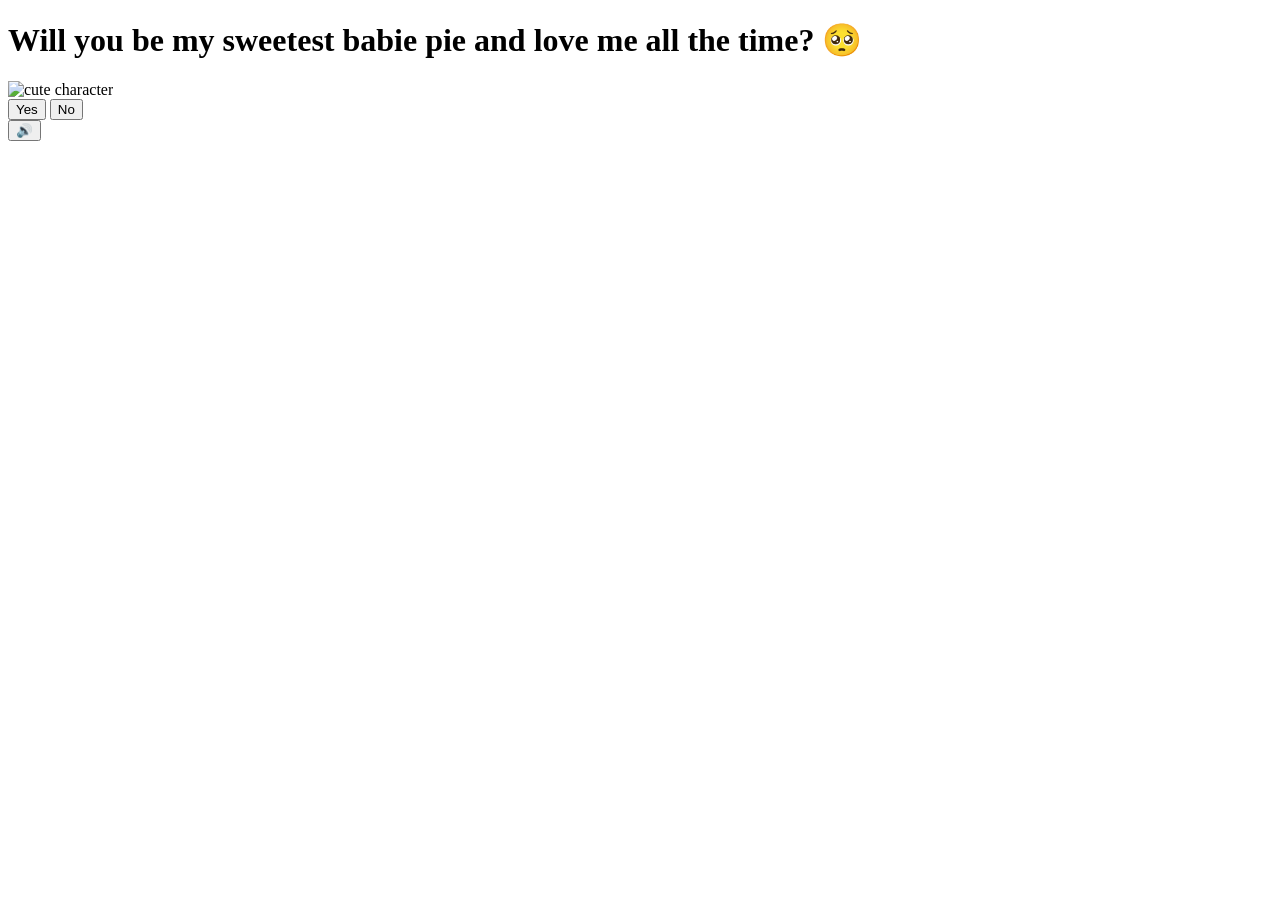
==== index.html @ fa5ce6db "Test1" ====
<!DOCTYPE html>
<html lang="en">
<head>
    <meta charset="UTF-8">
    <meta name="viewport" content="width=device-width, initial-scale=1.0">
    <title>Will you be my sweetest babie pie and love me all the time? 🥺</title>
    <link rel="preconnect" href="https://fonts.googleapis.com">
    <link href="https://fonts.googleapis.com/css2?family=Nunito:wght@400;700;800;900&display=swap" rel="stylesheet">
    <link rel="stylesheet" href="style.css">
</head>
<body>
    <div class="hearts-bg"></div>

    <div class="container">
        <h1>Will you be my sweetest babie pie and love me all the time? 🥺</h1>

        <div class="gif-container">
            <img id="cat-gif" src="https://media.tenor.com/EBV7OT7ACfwAAAAj/u-u-qua-qua-u-quaa.gif" alt="cute character">
        </div>

        <div class="buttons">
            <button id="yes-btn" onclick="handleYesClick()">Yes</button>
            <button id="no-btn" onclick="handleNoClick()">No</button>
        </div>
        <div id="tease-toast"></div>
    </div>

    <audio id="bg-music" loop autoplay muted>
        <source src="music/beabadoobee - Glue Song (Lyrics).mp3" type="audio/mpeg">
    </audio>

    <button id="music-toggle" onclick="toggleMusic()" title="Toggle music">🔊</button>

    <script src="script.js"></script>
</body>
</html>
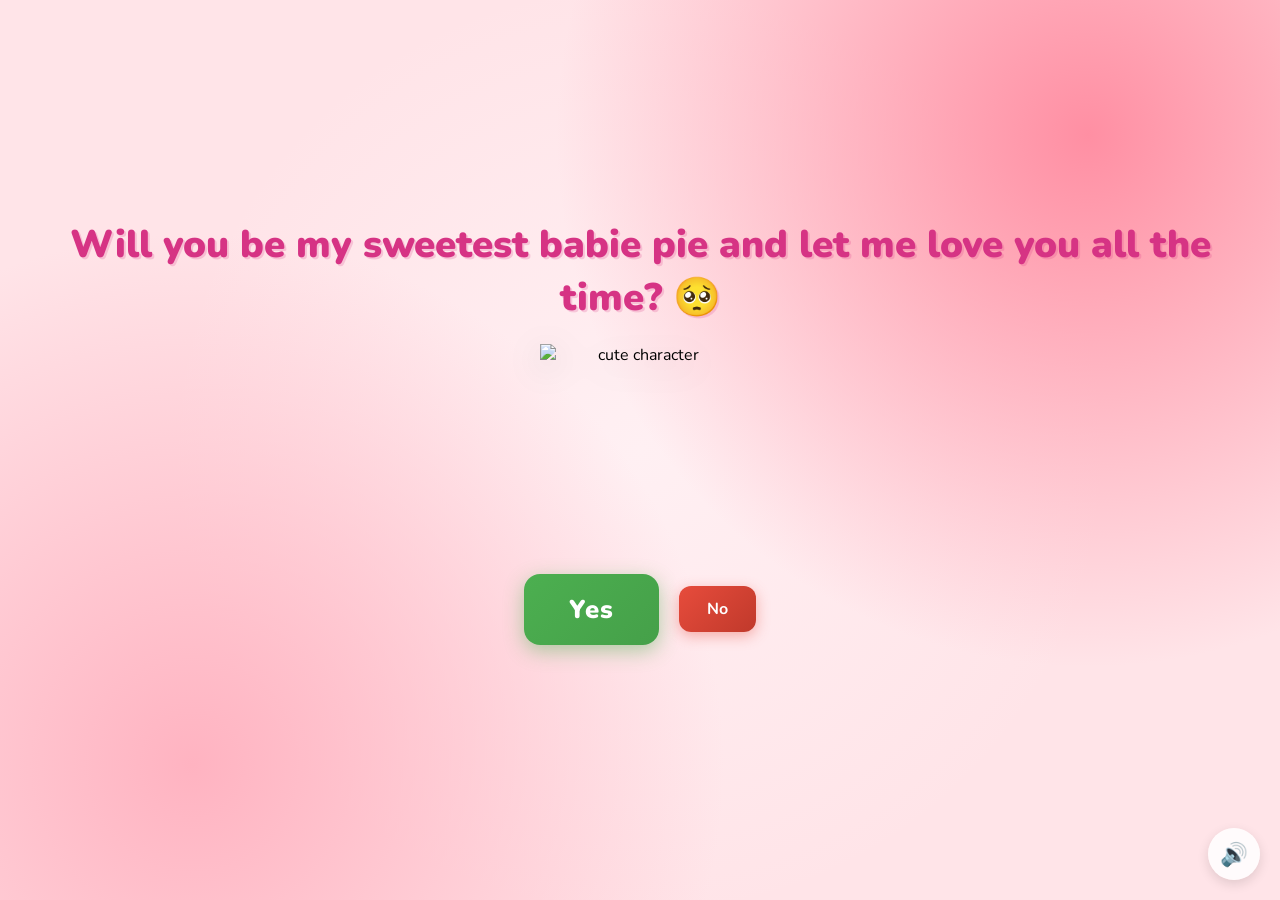
==== commit 00e85053: "Change music" ====
--- a/index.html
+++ b/index.html
@@ -3,7 +3,7 @@
 <head>
     <meta charset="UTF-8">
     <meta name="viewport" content="width=device-width, initial-scale=1.0">
-    <title>Will you be my sweetest babie pie and love me all the time? 🥺</title>
+    <title>Will you be my sweetest babie pie and let me love you all the time? 🥺</title>
     <link rel="preconnect" href="https://fonts.googleapis.com">
     <link href="https://fonts.googleapis.com/css2?family=Nunito:wght@400;700;800;900&display=swap" rel="stylesheet">
     <link rel="stylesheet" href="style.css">
@@ -12,7 +12,7 @@
     <div class="hearts-bg"></div>
 
     <div class="container">
-        <h1>Will you be my sweetest babie pie and love me all the time? 🥺</h1>
+        <h1>Will you be my sweetest babie pie and let me love you all the time? 🥺</h1>
 
         <div class="gif-container">
             <img id="cat-gif" src="https://media.tenor.com/EBV7OT7ACfwAAAAj/u-u-qua-qua-u-quaa.gif" alt="cute character">
@@ -26,7 +26,7 @@
     </div>
 
     <audio id="bg-music" loop autoplay muted>
-        <source src="music/beabadoobee - Glue Song (Lyrics).mp3" type="audio/mpeg">
+        <source src="music/maobuyi.MP3" type="audio/mpeg">
     </audio>
 
     <button id="music-toggle" onclick="toggleMusic()" title="Toggle music">🔊</button>
--- a/style.css
+++ b/style.css
@@ -0,0 +1,206 @@
+* {
+    margin: 0;
+    padding: 0;
+    box-sizing: border-box;
+}
+
+body {
+    background-color: #FFE4E8;
+    font-family: 'Nunito', sans-serif;
+    min-height: 100vh;
+    display: flex;
+    justify-content: center;
+    align-items: center;
+    overflow: hidden;
+    background-image:
+        radial-gradient(circle at 15% 85%, #ffb3c1 0%, transparent 40%),
+        radial-gradient(circle at 85% 15%, #ff8fa3 0%, transparent 40%),
+        radial-gradient(circle at 50% 50%, #fff0f3 0%, transparent 60%);
+}
+
+/* Floating hearts background */
+.hearts-bg {
+    position: fixed;
+    top: 0; left: 0; right: 0; bottom: 0;
+    pointer-events: none;
+    z-index: 0;
+    overflow: hidden;
+}
+
+.hearts-bg::before,
+.hearts-bg::after {
+    content: 'I LOVE U';
+    position: absolute;
+    font-size: 1.5rem;
+    opacity: 0.15;
+    animation: floatHearts 12s linear infinite;
+    white-space: nowrap;
+    top: 100%;
+    left: 10%;
+}
+
+.hearts-bg::after {
+    animation-delay: 6s;
+    left: 60%;
+    content: '❤️❤️❤️❤️❤️❤️';
+}
+
+@keyframes floatHearts {
+    from { transform: translateY(0); opacity: 0.15; }
+    to { transform: translateY(-110vh); opacity: 0; }
+}
+
+.container {
+    position: relative;
+    z-index: 1;
+    text-align: center;
+    padding: 40px 20px;
+}
+
+h1 {
+    font-size: 2.4rem;
+    color: #d63384;
+    font-weight: 900;
+    margin-bottom: 20px;
+    text-shadow: 2px 2px 0px rgba(214, 51, 132, 0.2);
+    animation: wiggle 2s ease-in-out infinite;
+}
+
+@keyframes wiggle {
+    0%, 100% { transform: rotate(-1deg); }
+    50% { transform: rotate(1deg); }
+}
+
+.gif-container {
+    margin: 20px auto;
+    display: flex;
+    justify-content: center;
+}
+
+#cat-gif {
+    width: 200px;
+    height: 200px;
+    object-fit: contain;
+    filter: drop-shadow(0 8px 16px rgba(0,0,0,0.15));
+    transition: opacity 0.3s ease;
+}
+
+.buttons {
+    display: flex;
+    gap: 20px;
+    justify-content: center;
+    align-items: center;
+    margin-top: 30px;
+    flex-wrap: wrap;
+}
+
+#yes-btn {
+    background: linear-gradient(135deg, #4CAF50, #45a049);
+    color: white;
+    border: none;
+    border-radius: 16px;
+    font-size: 1.6rem;
+    font-weight: 900;
+    font-family: 'Nunito', sans-serif;
+    padding: 18px 45px;
+    cursor: pointer;
+    transition: transform 0.15s, box-shadow 0.15s;
+    box-shadow: 0 6px 20px rgba(76, 175, 80, 0.45);
+    letter-spacing: 1px;
+}
+
+#yes-btn:hover {
+    transform: scale(1.06) translateY(-2px);
+    box-shadow: 0 10px 28px rgba(76, 175, 80, 0.55);
+}
+
+#yes-btn:active {
+    transform: scale(0.98);
+}
+
+#no-btn {
+    background: linear-gradient(135deg, #e74c3c, #c0392b);
+    color: white;
+    border: none;
+    border-radius: 12px;
+    font-size: 1rem;
+    font-weight: 700;
+    font-family: 'Nunito', sans-serif;
+    padding: 12px 28px;
+    cursor: pointer;
+    transition: background 0.2s, left 0.25s ease, top 0.25s ease;
+    box-shadow: 0 4px 14px rgba(231, 76, 60, 0.4);
+}
+
+#no-btn:hover {
+    background: linear-gradient(135deg, #c0392b, #a93226);
+}
+
+
+#tease-toast {
+    margin-top: 14px;
+    font-size: 1rem;
+    color: #d63384;
+    font-weight: 700;
+    font-style: italic;
+    opacity: 0;
+    transform: translateY(6px);
+    transition: opacity 0.3s ease, transform 0.3s ease;
+    min-height: 1.5rem;
+}
+
+#tease-toast.show {
+    opacity: 1;
+    transform: translateY(0);
+}
+
+/* Music toggle button */
+#music-toggle {
+    position: fixed;
+    bottom: 20px;
+    right: 20px;
+    background: rgba(255, 255, 255, 0.85);
+    border: none;
+    border-radius: 50%;
+    width: 52px;
+    height: 52px;
+    font-size: 1.4rem;
+    cursor: pointer;
+    backdrop-filter: blur(10px);
+    box-shadow: 0 4px 12px rgba(0, 0, 0, 0.12);
+    transition: transform 0.2s;
+    z-index: 100;
+}
+
+#music-toggle:hover {
+    transform: scale(1.1);
+}
+
+/* Yes page specific */
+.yes-container h1.yes-title {
+    font-size: 2.8rem;
+    animation: bounceTitle 0.6s ease infinite alternate;
+}
+
+@keyframes bounceTitle {
+    from { transform: translateY(0) rotate(-1deg); }
+    to { transform: translateY(-12px) rotate(1deg); }
+}
+
+.yes-message {
+    font-size: 1.4rem;
+    color: #e91e8c;
+    font-weight: 700;
+    margin-top: 24px;
+    animation: fadeIn 1s ease 0.5s both;
+}
+
+@keyframes fadeIn {
+    from { opacity: 0; transform: translateY(10px); }
+    to { opacity: 1; transform: translateY(0); }
+}
+
+.yes-container #cat-gif {
+    width: 260px;
+    height: 260px;
+}
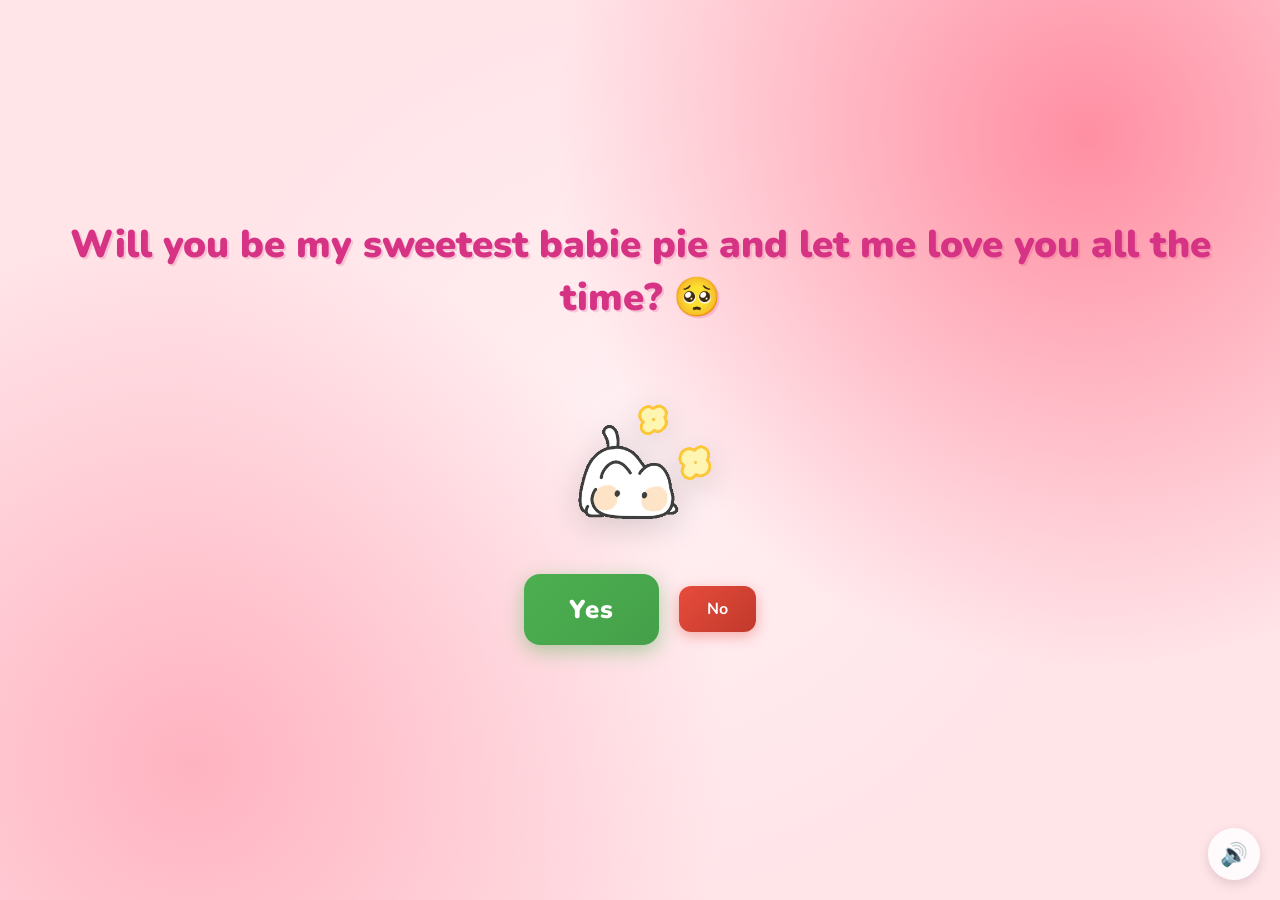
==== commit dbb92020: "forgot to save..." ====
--- a/index.html
+++ b/index.html
@@ -15,7 +15,7 @@
         <h1>Will you be my sweetest babie pie and let me love you all the time? 🥺</h1>
 
         <div class="gif-container">
-            <img id="cat-gif" src="https://media.tenor.com/EBV7OT7ACfwAAAAj/u-u-qua-qua-u-quaa.gif" alt="cute character">
+            <img id="cat-gif" src="gif/normal.GIF" alt="cute character">
         </div>
 
         <div class="buttons">
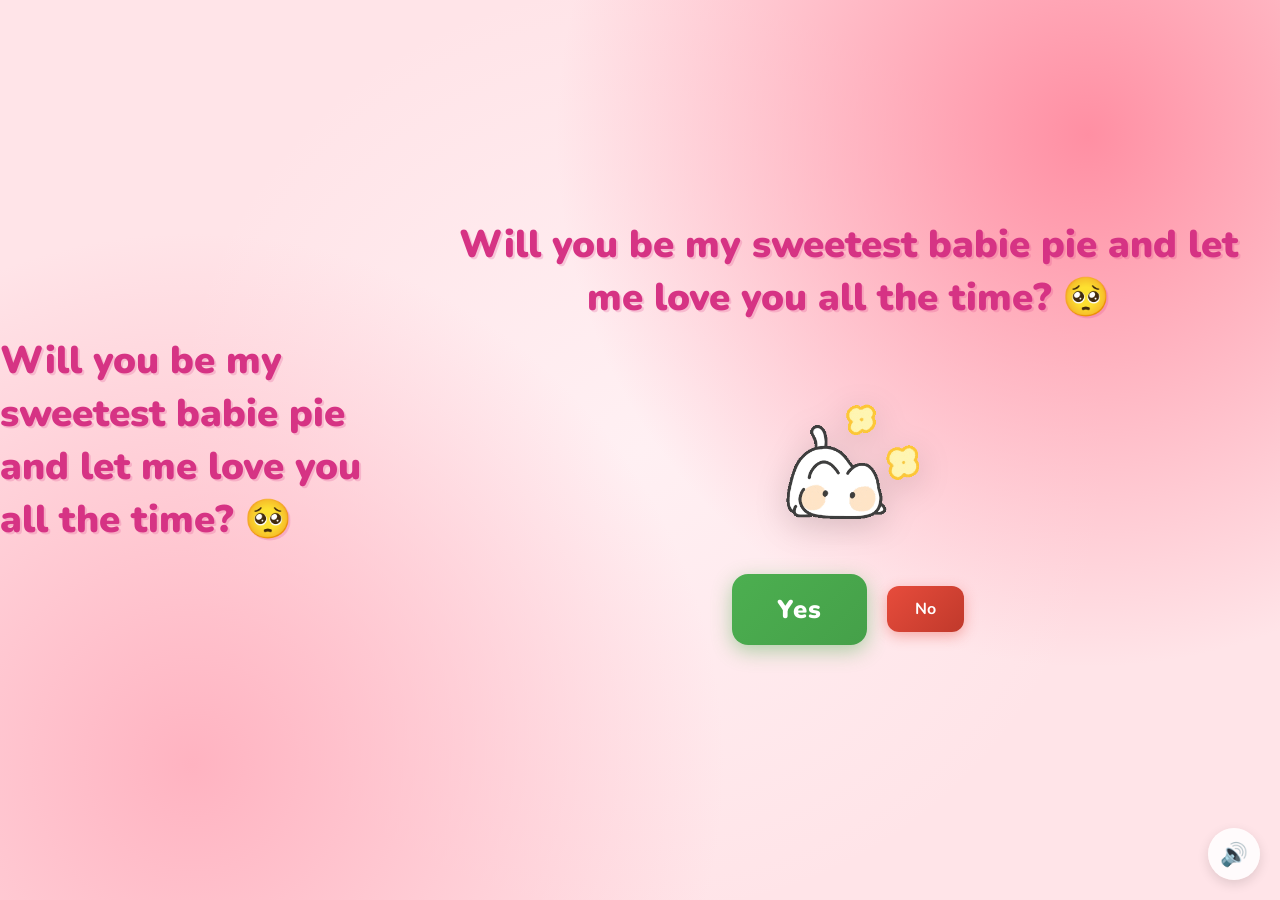
==== commit ee02b151: "style" ====
--- a/index.html
+++ b/index.html
@@ -3,7 +3,10 @@
 <head>
     <meta charset="UTF-8">
     <meta name="viewport" content="width=device-width, initial-scale=1.0">
-    <title>Will you be my sweetest babie pie and let me love you all the time? 🥺</title>
+    <h1>
+        Will you be my sweetest babie pie<br>
+        and let me love you all the time? 🥺
+    </h1>
     <link rel="preconnect" href="https://fonts.googleapis.com">
     <link href="https://fonts.googleapis.com/css2?family=Nunito:wght@400;700;800;900&display=swap" rel="stylesheet">
     <link rel="stylesheet" href="style.css">
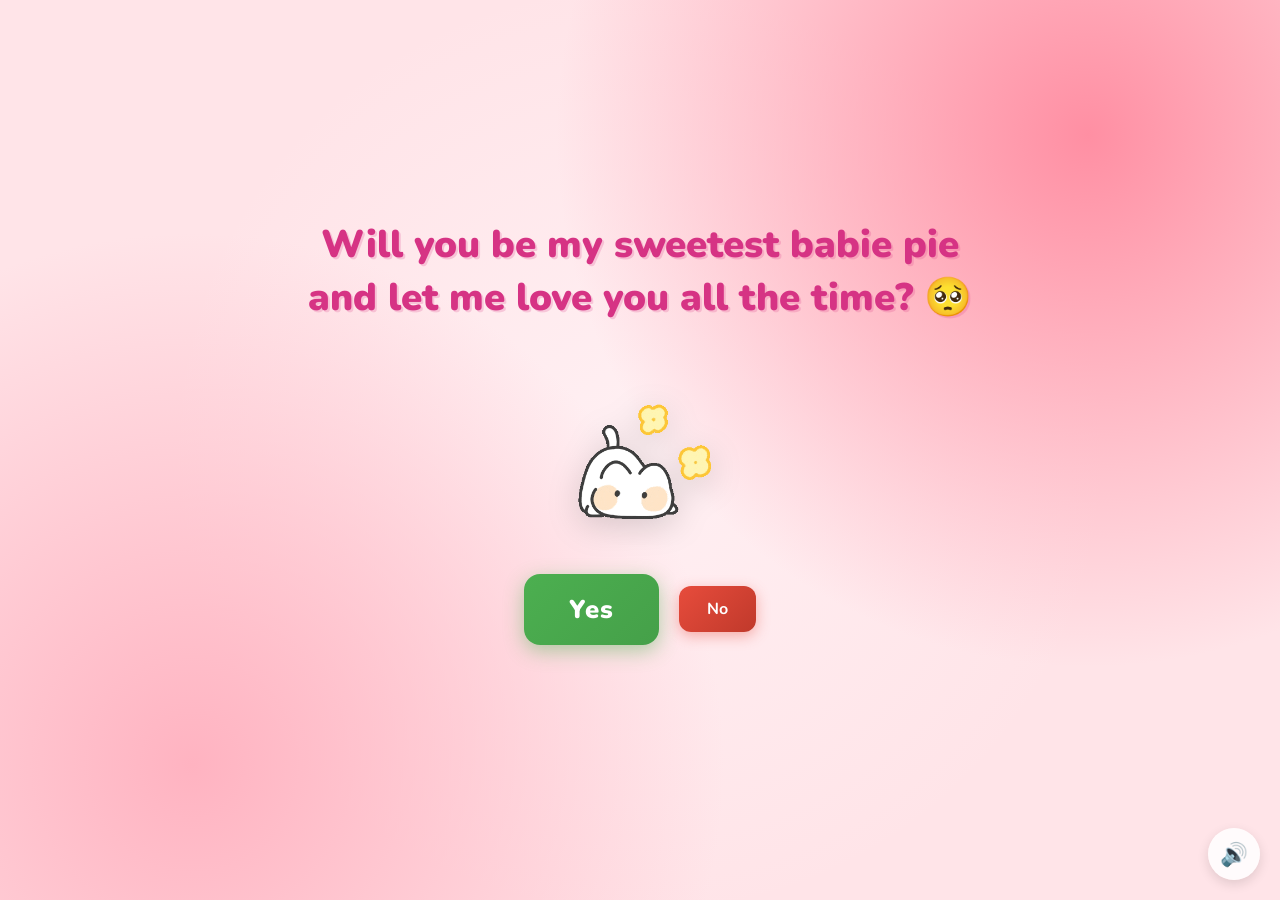
==== commit e132d5d1: "update title" ====
--- a/index.html
+++ b/index.html
@@ -3,10 +3,7 @@
 <head>
     <meta charset="UTF-8">
     <meta name="viewport" content="width=device-width, initial-scale=1.0">
-    <h1>
-        Will you be my sweetest babie pie<br>
-        and let me love you all the time? 🥺
-    </h1>
+    <title>Will you be my sweetest babie pie and let me love you all the time? 🥺</title>
     <link rel="preconnect" href="https://fonts.googleapis.com">
     <link href="https://fonts.googleapis.com/css2?family=Nunito:wght@400;700;800;900&display=swap" rel="stylesheet">
     <link rel="stylesheet" href="style.css">
@@ -15,7 +12,9 @@
     <div class="hearts-bg"></div>
 
     <div class="container">
-        <h1>Will you be my sweetest babie pie and let me love you all the time? 🥺</h1>
+        <h1>Will you be my sweetest babie pie<br>
+            and let me love you all the time? 🥺
+        </h1>
 
         <div class="gif-container">
             <img id="cat-gif" src="gif/normal.GIF" alt="cute character">
